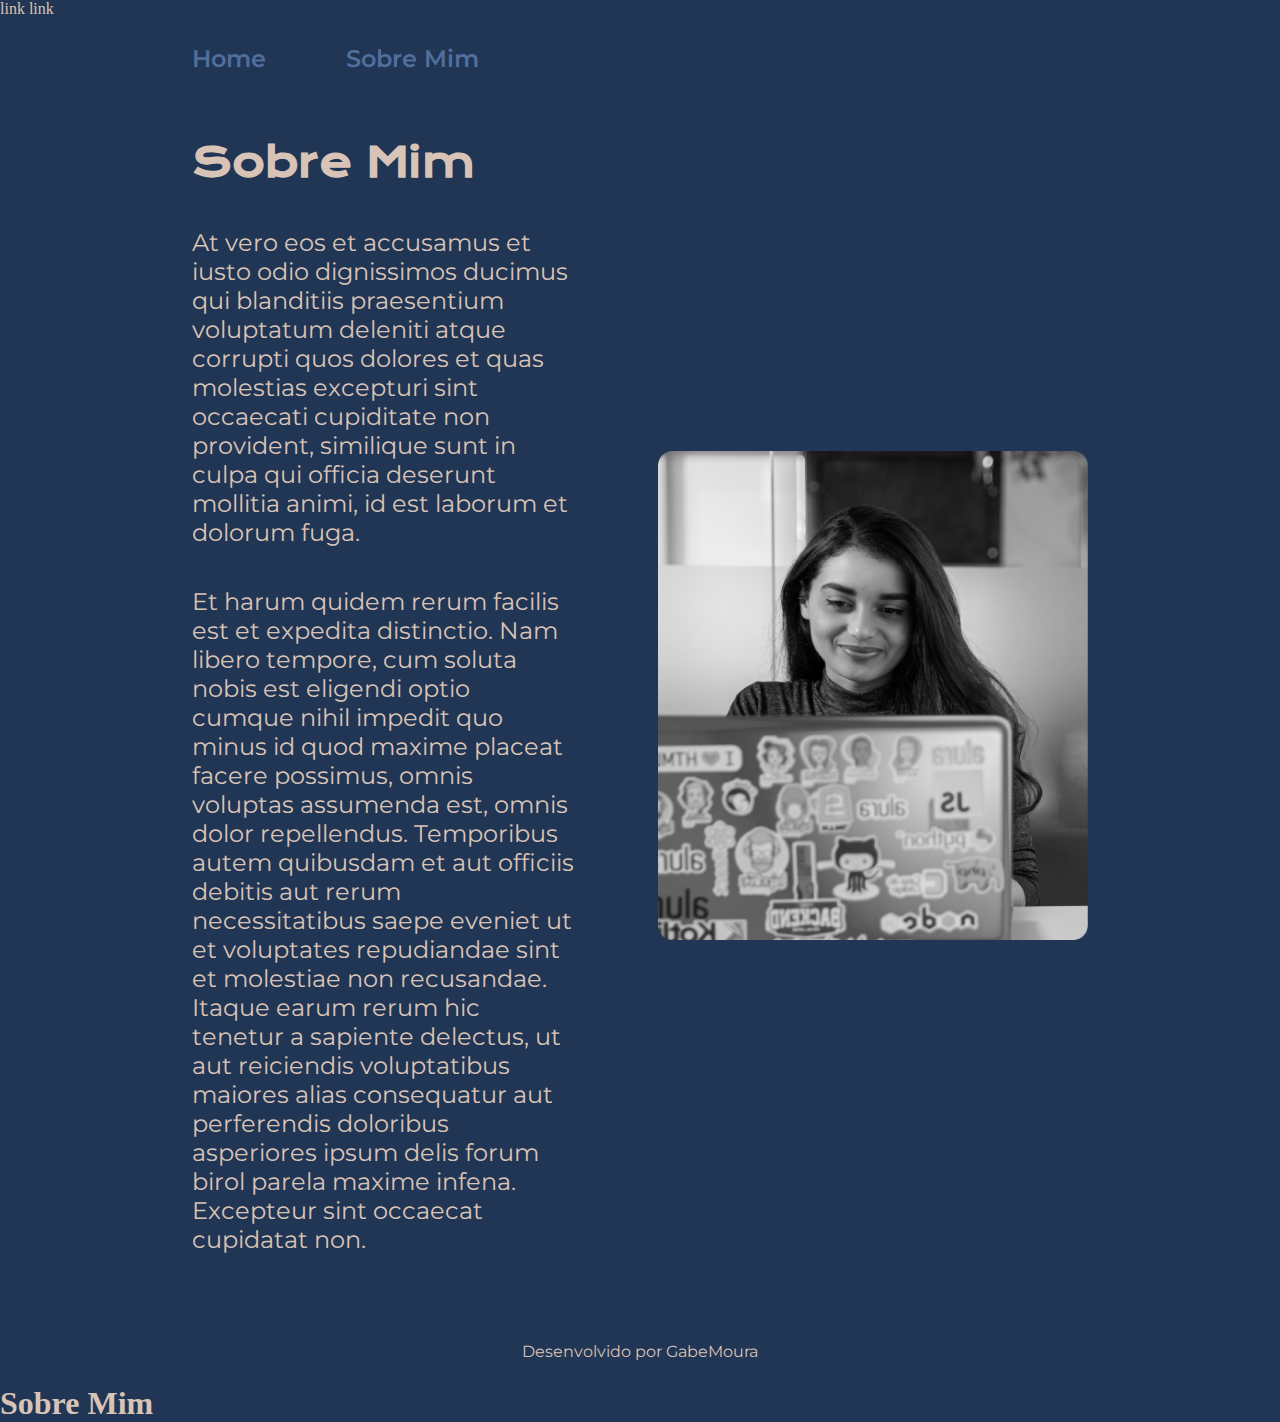
==== about.html @ c043ec08 "Add files via upload" ====
<!DOCTYPE html>
<html lang="pt-br">
<head>
    <meta charset="UTF-8">
    <meta name="viewport" content="width=device-width, initial-scale=1.0">
    <title>Sobre mim</title>
    <link rel="stylesheet" href="./styles/style.css">

    link

    link
    

 
</head>
<body>
    <header class="cabecalho">
        <nav class="cabecalho__menu">
            <a class="cabecalho__menu__link" href="index.html"> Home</a>
            <a class="cabecalho__menu__link" href="about.html"> Sobre Mim </a>
        </nav>

    </header>

    <main class="apresentacao">
        <section class=apresentacao__conteudo>
            <h1 class="apresentacao__conteudo__titulo">Sobre Mim</h1>

            <p class="apresentacao__conteudo__texto">
                At vero eos et accusamus et iusto odio dignissimos ducimus qui blanditiis praesentium voluptatum deleniti atque corrupti quos dolores et quas molestias excepturi sint occaecati cupiditate non provident, similique sunt in culpa qui officia deserunt mollitia animi, id est laborum et dolorum fuga.
           </p>
            <p class="apresentacao__conteudo__texto"> 
                Et harum quidem rerum facilis est et expedita distinctio. Nam libero tempore, cum soluta nobis est eligendi optio cumque nihil impedit quo minus id quod maxime placeat facere possimus, omnis voluptas assumenda est, omnis dolor repellendus. Temporibus autem quibusdam et aut officiis debitis aut rerum necessitatibus saepe eveniet ut et voluptates repudiandae sint et molestiae non recusandae. Itaque earum rerum hic tenetur a sapiente delectus, ut aut reiciendis voluptatibus maiores alias consequatur aut perferendis doloribus asperiores ipsum delis forum birol parela maxime infena. Excepteur sint occaecat cupidatat non.

            </p >

        </section>
        <img class="apresentacao__imagem"  src="Assets/perfil-programadora.png" alt="imagem de uma mulher programando">

    </main>

    
    <footer class="rodape">
        <p> Desenvolvido por GabeMoura </p>
 
    </footer>
     



    <h1>Sobre Mim</h1>
</body>
</html>
---- styles/style.css ----
@import url('https://fonts.googleapis.com/css2?family=Krona+One&family=Montserrat:wght@400;700&display=swap');


:root{
    --cor-primaria: #213555;
    --cor-secundaria: #D8C4B6;
    --cor-terciaria: #4F709C;
    --cor-hover: #F5EFE7;

    --font-primaria: 'Krona One', sans-serif;
    --font-secundaria: 'Montserrat',sans-serif;



}

*{
    margin: 0;
    padding: 0;
}


body{
    /*height: 100vh;*/
    box-sizing: border-box;
    background-color:var(--cor-primaria);
    color: var(--cor-secundaria);
 
}


.cabecalho{
    padding: 2% 0% 0% 15%;

}

.cabecalho__menu{
display: flex;
gap: 80px;

    
}

.cabecalho__menu__link{
  font-family: var(--font-secundaria);
  font-size: 1.5rem;
  font-weight: 600;
  color: var(--cor-terciaria);
  text-decoration: none;
}





.apresentacao{
   padding: 5% 15%;
    display: flex;
    align-items: center;
    justify-content: space-between;
    gap: 82px;
 
}

.apresentacao__conteudo{
   width: 50%;
   display: flex;
   flex-direction: column; 
   gap: 40px;
}

.apresentacao__conteudo__titulo{
    font-size: 2.5rem;
    font-family: var(--font-primaria);
}

.titulo-destaque{
    color: var(--cor-terciaria);

}

.apresentacao__conteudo__texto{
    font-size: 1.5rem;
    font-family: var(--font-secundaria);
}

.apresentacao__links{
    display: flex;
    justify-content: space-between;
    flex-direction: column;
    align-items: center;
    gap: 32px;
}

.apresentacao__links__subtitulo{
    font-family: var(--font-primaria); /* Sans serif não precisa estar entre aspaas*/
    font-weight: 400;
    font-size: 1.5rem;
}


.apresentacao__links__navegacao{
    display: flex;
    justify-content: center;
    border: 2px solid var(--cor-terciaria);  /*Definir o largura da borda*/
    width: 378px;
    text-align: center;
    border-radius: 8px;
    font-size: 1.5rem;
    padding: 21.5px 0;
    font-weight: 600;
    text-decoration: none;
    color: var(--cor-secundaria);
    font-family: var(--font-secundaria);
    gap: 16px; /*Espaço entre itens */
        
}

.apresentacao__links__link:hover{
    background-color: var(--cor-hover);
}

.apresentacao__imagem{
    width: 48%;
}

.rodape{
    color: var(--cor-primaria)
    background-color: var(--cor-terciaria);
    padding: 24px;
    text-align: center;
    font-family: var(--font-secundaria);
    font: 24px;
    font-weight: 400px;
}


@media (max-width: 1200px) {
    
    .cabecalho {    
        padding: 10% ;
     }
    .cabecalho__menu{
        justify-content: center ;
    } 
    .apresentacao {
        flex-direction: column-reverse;
        padding: 5%;
    }

    .apresentacao__conteudo__titulo{
       font-size: 1.5rem; 
    }

    .apresentacao__conteudo{
        width: auto;
    }

}
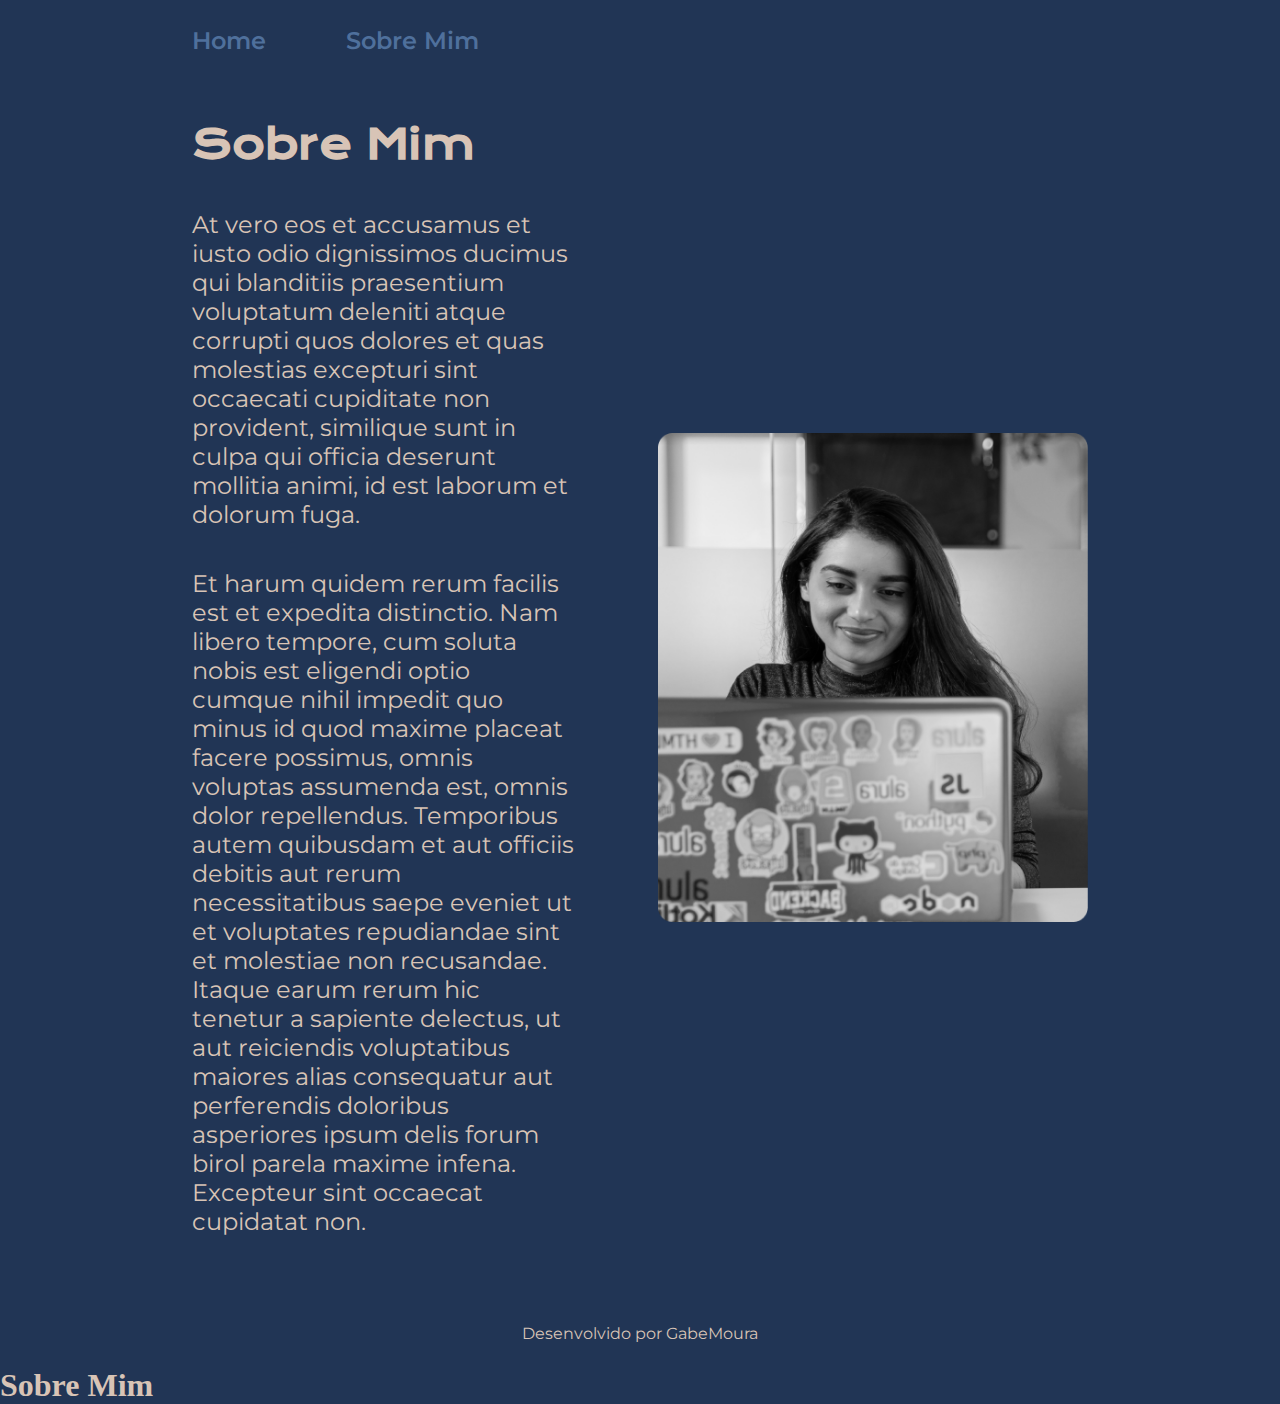
==== commit 27aa0e50: "Update about.html" ====
--- a/about.html
+++ b/about.html
@@ -6,12 +6,7 @@
     <title>Sobre mim</title>
     <link rel="stylesheet" href="./styles/style.css">
 
-    link
-
-    link
-    
-
- 
+   
 </head>
 <body>
     <header class="cabecalho">
@@ -50,4 +45,4 @@
 
     <h1>Sobre Mim</h1>
 </body>
-</html>+</html>
